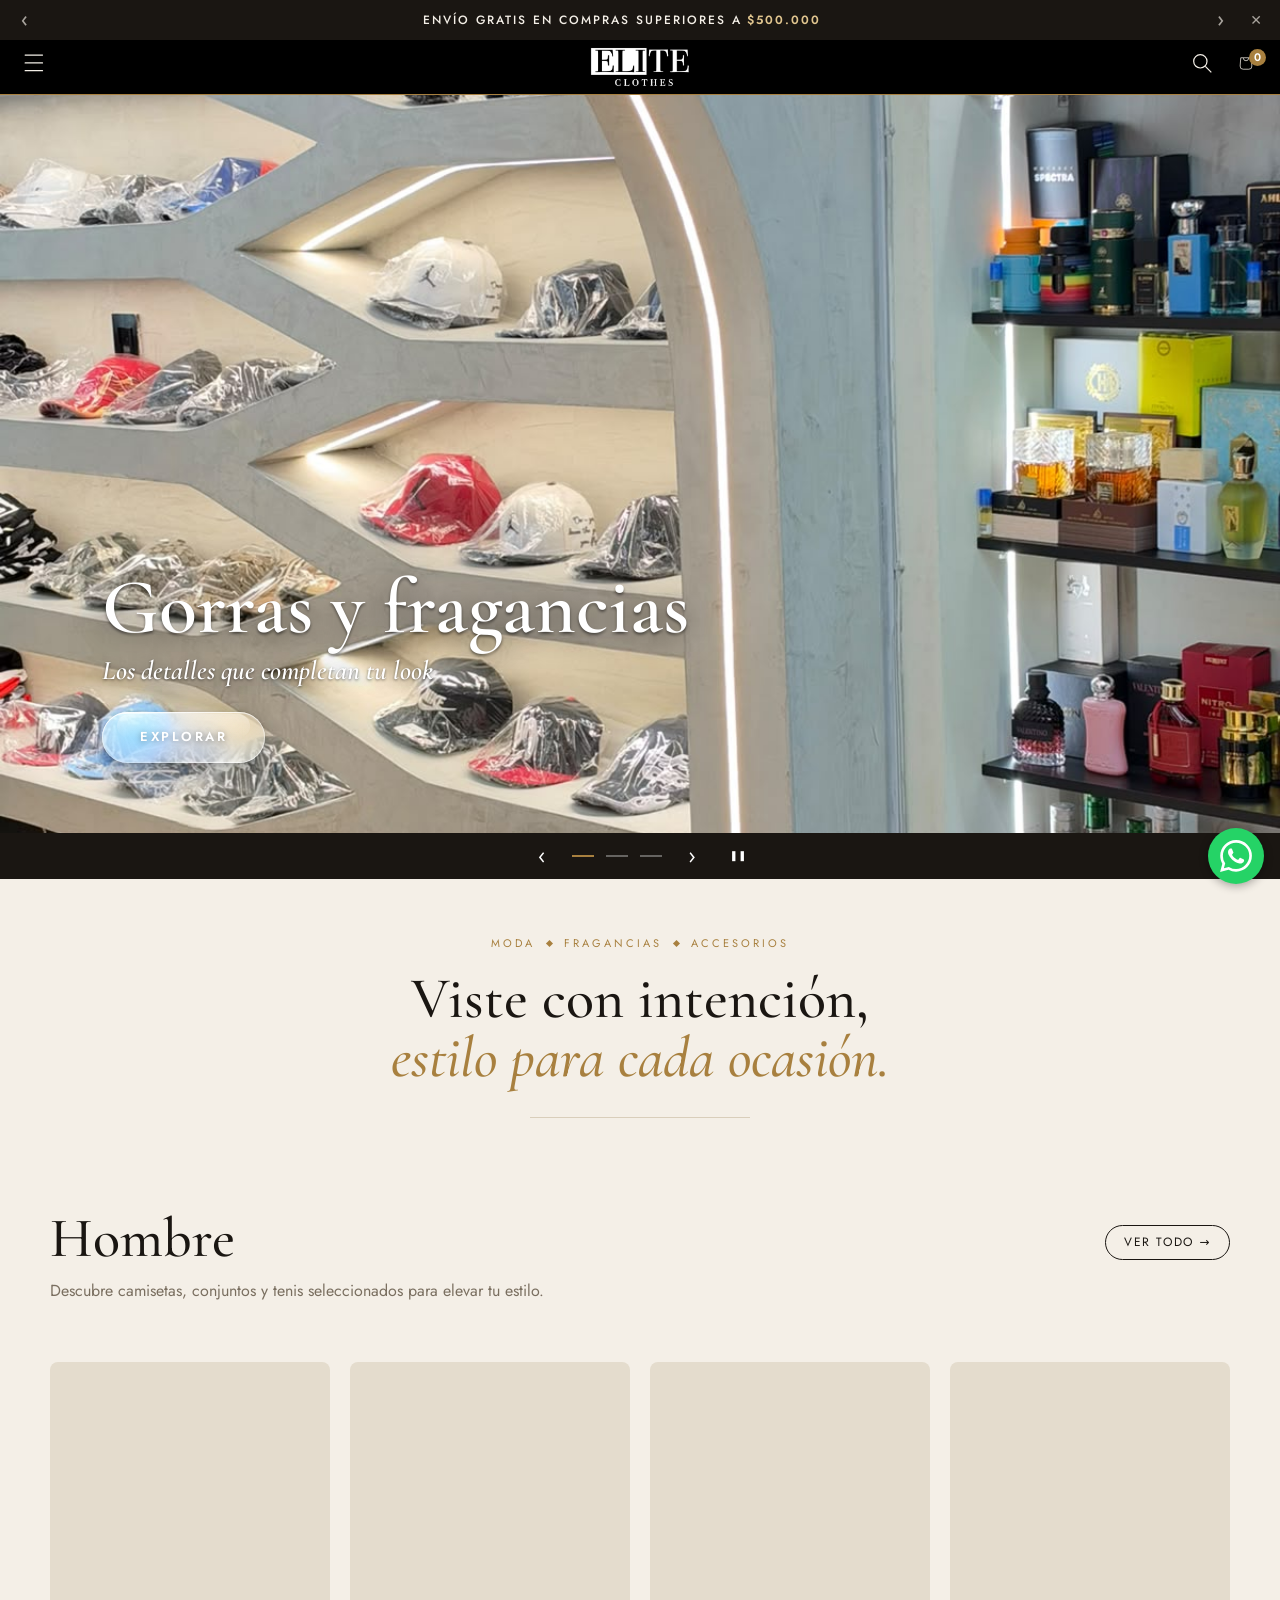
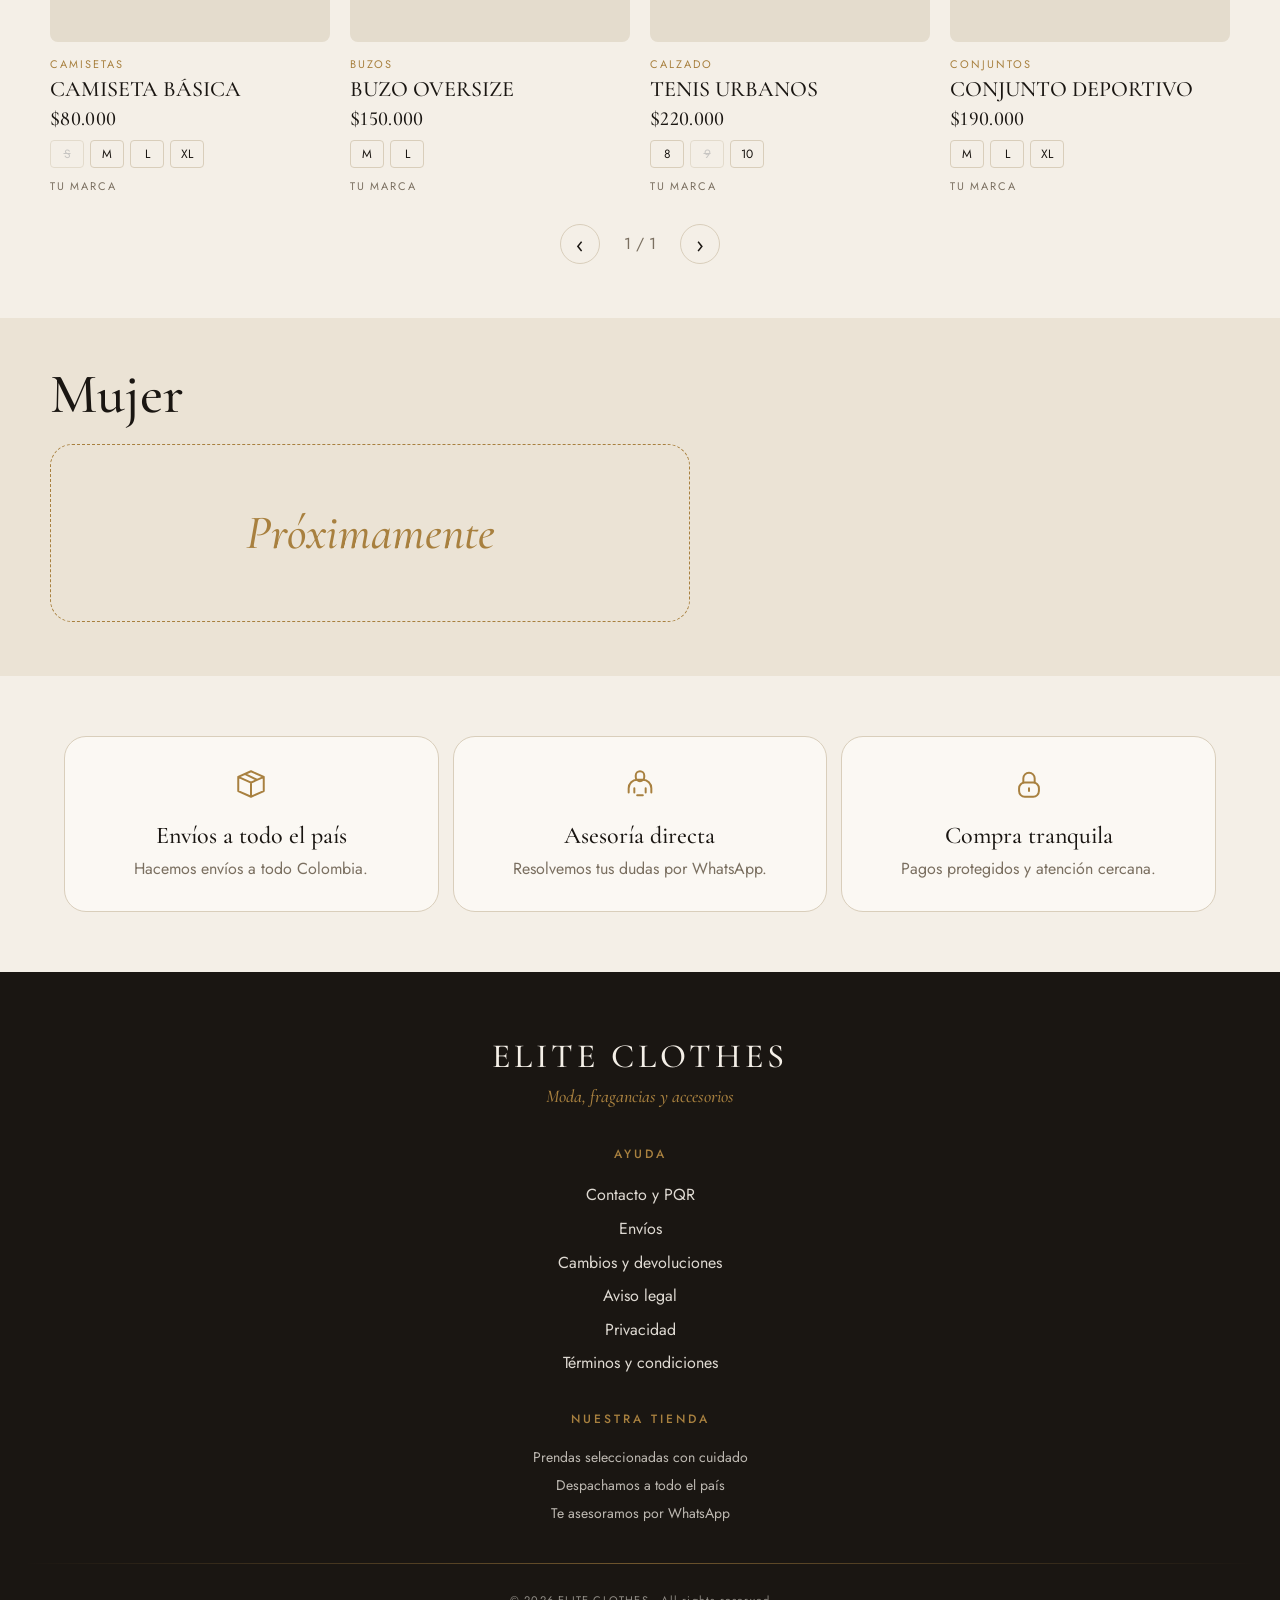
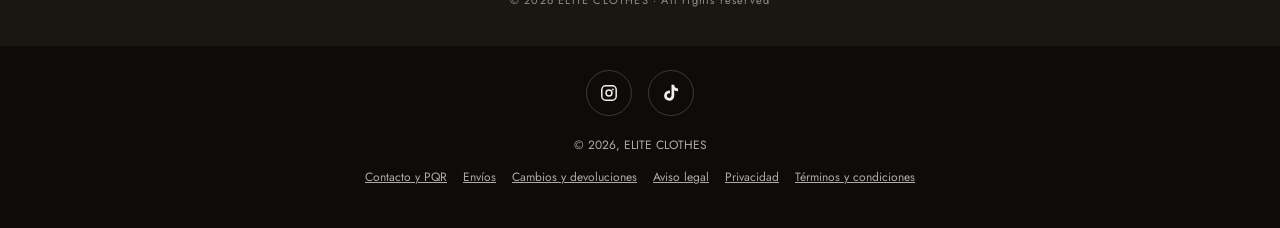
==== index.html @ 8d07233b "Add files via upload" ====
<!doctype html>
<html lang="es">
<head>
<meta charset="utf-8">
<meta name="viewport" content="width=device-width,initial-scale=1">
<title>Elite Clothes</title><link rel="icon" href="img/logo.png"> <!-- EDITA AQUÍ: título de la pestaña -->
<link rel="preconnect" href="https://fonts.googleapis.com">
<link href="https://fonts.googleapis.com/css2?family=Cormorant+Garamond:ital,wght@0,500;0,600;1,500&family=Jost:wght@400;500;600&display=swap" rel="stylesheet">
<link rel="stylesheet" href="css/base.css">
<link rel="stylesheet" href="css/header.css">
<link rel="stylesheet" href="css/inicio.css">
<link rel="stylesheet" href="css/catalogo.css">
<link rel="stylesheet" href="css/producto.css">
<link rel="stylesheet" href="css/pie.css">
<link rel="stylesheet" href="css/carrito.css">
<link rel="stylesheet" href="css/legal.css">
<link rel="stylesheet" href="css/extras.css">
<link rel="stylesheet" href="css/checkout.css">
<link rel="stylesheet" href="css/responsive.css">
</head>
<body>
<div id="anuncios" class="anuncios" role="region" aria-label="Anuncios de la tienda"></div>
<header class="top" id="top">
  <button id="btnMenu" class="ic" aria-label="Menú"><svg viewBox="0 0 18 16" width="20"><path fill="currentColor" d="M1 .5a.5.5 0 1 0 0 1h15.7a.5.5 0 0 0 0-1zM.5 8a.5.5 0 0 1 .5-.5h15.7a.5.5 0 0 1 0 1H1A.5.5 0 0 1 .5 8m0 7a.5.5 0 0 1 .5-.5h15.7a.5.5 0 0 1 0 1H1a.5.5 0 0 1-.5-.5"/></svg></button>
  <a href="#inicio" class="logo" id="logo"></a>
  <div class="der-ic">
    <button id="btnBuscar" class="ic" aria-label="Buscar"><svg viewBox="0 0 18 19" width="20" fill="none" stroke="currentColor" stroke-width="1.1"><circle cx="7.5" cy="7.5" r="6"/><path d="m12 12 5.4 5.4"/></svg></button>
    <button id="btnCarrito" class="ic" aria-label="Carrito"><svg viewBox="0 0 40 40" width="30" fill="none" stroke="currentColor"><path d="M13 13h14l.8 11a4 4 0 0 1-4 4.3h-7.6a4 4 0 0 1-4-4.3zM16.5 13.5a3.5 3.5 0 0 0 7 0"/></svg><span id="cuenta">0</span></button>
  </div>
</header>
<form id="busca" class="busca" hidden><input id="q" type="search" placeholder="Buscar productos" aria-label="Buscar"></form>

<aside id="drawer" class="drawer" aria-hidden="true"></aside>
<div id="velo" class="velo"></div>

<main>
  <div id="home">
  <section id="inicio">
    <div class="slides" id="slides"></div>
    <div class="sctl"><button id="bPrev" aria-label="Anterior">‹</button><div id="dots" class="dots"></div><button id="bNext" aria-label="Siguiente">›</button><button id="bPausa" aria-label="Pausar">❚❚</button></div>
  </section>
  <section class="edit">
    <div class="eyebrow"><span>Moda</span><i></i><span>Fragancias</span><i></i><span>Accesorios</span></div>
    <h2 id="titulo"></h2>
    <div class="prog"><span></span></div>
  </section>
  <div id="secciones"></div>
  <section class="benef" id="benef"></section>
  </div>
  <section id="producto" hidden></section>
  <section id="catalogo" hidden></section>
  <section id="legal" hidden></section>
</main>

<footer>
  <div class="negro" id="negro"></div>
  <div class="oscuro" id="oscuro"></div>
</footer>

<a id="wa" class="wa" target="_blank" rel="noopener" aria-label="Escríbenos por WhatsApp"><svg viewBox="0 0 24 24" width="32" height="32" fill="#fff" aria-hidden="true"><path d="M17.472 14.382c-.297-.149-1.758-.867-2.03-.967-.273-.099-.471-.148-.67.15-.197.297-.767.966-.94 1.164-.173.199-.347.223-.644.075-.297-.15-1.255-.463-2.39-1.475-.883-.788-1.48-1.761-1.653-2.059-.173-.297-.018-.458.13-.606.134-.133.298-.347.446-.52.149-.174.198-.298.298-.497.099-.198.05-.371-.025-.52-.075-.149-.669-1.612-.916-2.207-.242-.579-.487-.5-.669-.51-.173-.008-.371-.01-.57-.01-.198 0-.52.074-.792.372-.272.297-1.04 1.016-1.04 2.479 0 1.462 1.065 2.875 1.213 3.074.149.198 2.096 3.2 5.077 4.487.709.306 1.262.489 1.694.625.712.227 1.36.195 1.871.118.571-.085 1.758-.719 2.006-1.413.248-.694.248-1.289.173-1.413-.074-.124-.272-.198-.57-.347m-5.421 7.403h-.004a9.87 9.87 0 0 1-5.031-1.378l-.361-.214-3.741.982.998-3.648-.235-.374a9.86 9.86 0 0 1-1.51-5.26c.001-5.45 4.436-9.884 9.888-9.884 2.64 0 5.122 1.03 6.988 2.898a9.825 9.825 0 0 1 2.893 6.994c-.003 5.45-4.437 9.884-9.885 9.884m8.413-18.297A11.815 11.815 0 0 0 12.05 0C5.495 0 .16 5.335.157 11.892c0 2.096.547 4.142 1.588 5.945L.057 24l6.305-1.654a11.882 11.882 0 0 0 5.683 1.448h.005c6.554 0 11.89-5.335 11.893-11.893a11.821 11.821 0 0 0-3.48-8.413Z"/></svg></a>
<div id="co" class="co" hidden></div>
<aside id="carrito" class="drawer der" aria-hidden="true">
  <h2>Tu carrito</h2><div id="items"></div>
  <div class="tot"><span>Total</span><b id="total">$0</b></div>
  <div class="pgs mini" id="pagosCarrito"></div>
  <p id="envnota" class="envnota"></p>
  <button id="pedir" class="bt n" type="button">Finalizar compra</button>
  <p class="ley">Al pagar aceptas los <a href="#/l/terminos">Términos</a> y la <a href="#/l/privacidad">Política de privacidad</a>.</p>
</aside>
<script src="js/datos/config.js"></script>
<script src="js/datos/tienda.js"></script>
<script src="js/datos/banners.js"></script>
<script src="js/datos/menu.js"></script>
<script src="js/datos/productos-base.js"></script>
<script src="js/datos/hombre.js"></script>
<script src="js/datos/mujer.js"></script>
<script src="js/datos/kids.js"></script>
<script src="js/datos/resenas.js"></script>
<script src="js/datos/pagos.js"></script>
<script src="js/datos/legal.js"></script>
<script src="js/datos/anuncios.js"></script>
<script src="js/cargar.js"></script>
</body>
</html>
---- css/base.css ----
/* VARIABLES DE COLOR Y FUENTES (aquí cambias el estilo de toda la página) y estilos generales */
/* Para cambiar colores y fuentes edita SOLO el bloque :root */
:root{
  --fondo:#1a1612;      /* EDITA AQUÍ: color oscuro principal (pie, botones, detalles) */
  --encabezado:#000000; /* EDITA AQUÍ: barra superior (debe combinar con el fondo negro de tu logo) */
  --encabezado-texto:#f4efe7;
  --claro:#f4efe7;      /* fondo general (crema) */
  --arena:#ebe3d5;      /* fondo de secciones alternas */
  --linea:#d9cebb;      /* líneas y bordes suaves */
  --tinta:#1a1612;      /* texto principal */
  --suave:#7a6f60;      /* texto secundario */
  --acento:#a8803f;     /* EDITA AQUÍ: dorado de detalles (precios, enlaces, líneas) */
  --titulos:"Cormorant Garamond",Georgia,serif;  /* EDITA AQUÍ: fuente de títulos */
  --cuerpo:Jost,system-ui,sans-serif;            /* EDITA AQUÍ: fuente de textos */
}
*{box-sizing:border-box}
html{scroll-behavior:smooth;scroll-padding-top:70px}
body{margin:0;font:400 15px/1.6 var(--cuerpo);background:var(--claro);color:var(--tinta)}
button{font:inherit;cursor:pointer;color:inherit}
a{color:inherit}
:focus-visible{outline:2px solid var(--acento);outline-offset:2px}
---- css/header.css ----
/* CABECERA y menú lateral */
.top{position:sticky;top:0;z-index:20;display:grid;grid-template-columns:1fr auto 1fr;align-items:center;padding:0 12px;background:var(--encabezado);color:var(--encabezado-texto);border-bottom:1px solid var(--acento)}
.ic{background:none;border:0;min-width:44px;min-height:44px;position:relative}
.top > .ic{justify-self:start}
.der-ic{display:flex;justify-content:flex-end}
.logo{justify-self:center;text-decoration:none;font:600 28px var(--titulos);letter-spacing:3px;padding:4px 0;transition:transform .3s}
.logo img{height:46px;width:auto;display:block}
.top.min .logo{transform:scale(.8)}
#cuenta{position:absolute;top:4px;right:2px;min-width:17px;height:17px;border-radius:99px;background:var(--acento);color:#fff;font:600 11px/17px var(--cuerpo);text-align:center}
.busca{padding:10px 16px;background:var(--arena);border-bottom:1px solid var(--linea);position:sticky;top:56px;z-index:19}
.busca input{width:100%;padding:12px 18px;border:1px solid var(--linea);background:#fff;font:inherit;border-radius:99px}
.drawer{position:fixed;inset:0 auto 0 0;width:min(400px,90vw);z-index:40;background:var(--claro);padding:28px 26px;transform:translateX(-105%);transition:transform .35s;overflow:auto}
.drawer.der{inset:0 0 0 auto;transform:translateX(105%);display:flex;flex-direction:column}
.drawer.open{transform:none}
.drawer h2{margin:0 0 14px;font:500 34px var(--titulos)}
.velo{position:fixed;inset:0;z-index:30;background:#0008;opacity:0;pointer-events:none;transition:.3s}
.velo.on{opacity:1;pointer-events:auto}

/* Menú lateral: títulos grandes en serif, línea fina, sin cajas */
#drawer{padding-top:64px}
#drawer::before{content:"Menú";position:absolute;top:22px;left:26px;font:italic 500 18px var(--titulos);color:var(--acento);letter-spacing:1px}
.mg{border-bottom:1px solid var(--linea);opacity:0;transform:translateY(10px);transition:opacity .4s,transform .4s;transition-delay:calc(var(--i)*70ms)}
.drawer.open .mg{opacity:1;transform:none}
.mh{display:flex;align-items:center;width:100%;padding:18px 0;border:0;background:none;font:500 32px/1 var(--titulos);text-align:left;transition:color .25s,padding .25s}
.mh:hover{color:var(--acento);padding-left:6px}
.mh i{margin-left:auto;font:300 26px var(--cuerpo);font-style:normal;color:var(--acento);transition:transform .3s}
.mg.abierto .mh i{transform:rotate(90deg)}
.ms{display:grid;grid-template-rows:0fr;transition:grid-template-rows .35s ease}.mg.abierto .ms{grid-template-rows:1fr}.ms>div{overflow:hidden}
.drawer .ms .lk{display:flex;justify-content:space-between;align-items:center;padding:9px 0 9px 4px;font-size:14px;letter-spacing:.5px;text-decoration:none;opacity:0;transform:translateX(-10px);transition:opacity .3s,transform .3s,padding .25s,color .25s}
.ms>div{padding-bottom:0}.mg.abierto .ms>div{padding-bottom:16px}
.mg.abierto .lk{opacity:1;transform:none}
.mg.abierto .lk:nth-child(2){transition-delay:.05s}.mg.abierto .lk:nth-child(3){transition-delay:.1s}.mg.abierto .lk:nth-child(4){transition-delay:.15s}.mg.abierto .lk:nth-child(5){transition-delay:.2s}
.drawer .ms .lk:hover{padding-left:14px;color:var(--acento)}
.lk em{font-style:normal;font-size:12px;color:var(--suave)}
---- css/inicio.css ----
/* INICIO: banners, carruseles, beneficios */
.slides{display:flex;overflow-x:auto;scroll-snap-type:x mandatory;scrollbar-width:none}
.slides::-webkit-scrollbar{display:none}
.slide{position:relative;overflow:hidden;flex:0 0 100%;scroll-snap-align:start;height:min(120vw,82vh);display:grid;align-content:end;justify-items:start;padding:44px 26px 54px;text-align:left;color:#fff;background:#3a3a3f center/cover}
/* Texto del banner: todo blanco, con sombra suave SOLO en las letras (la foto no se oscurece) */
.cap{position:relative;z-index:1;max-width:640px;color:#fff}
.cap h2{margin:0 0 8px;font:600 clamp(40px,7vw,78px)/1 var(--titulos);color:#fff;text-shadow:0 2px 3px rgba(0,0,0,.5),0 4px 30px rgba(0,0,0,.6)}
.cap p{margin:0 0 24px;font:italic 600 clamp(19px,2.8vw,27px)/1.25 var(--titulos);color:#fff;text-shadow:0 1px 3px rgba(0,0,0,.55),0 3px 20px rgba(0,0,0,.6)}
/* Botón "liquid glass": vidrio translúcido con desenfoque, brillo en el borde y reflejo arriba */
.cap .btn{position:relative;isolation:isolate;display:inline-flex;align-items:center;justify-content:center;padding:15px 38px;border:0;border-radius:999px;color:#fff;font-weight:600;letter-spacing:2.5px;text-shadow:0 1px 6px rgba(0,0,0,.4);
  background:linear-gradient(135deg,rgba(255,255,255,.36) 0%,rgba(255,255,255,.1) 50%,rgba(255,255,255,.24) 100%);
  -webkit-backdrop-filter:blur(14px) saturate(190%) brightness(1.1);backdrop-filter:blur(14px) saturate(190%) brightness(1.1);
  box-shadow:inset 0 1px 1px rgba(255,255,255,.8),inset 0 -1px 2px rgba(255,255,255,.3),inset 0 0 22px rgba(255,255,255,.14),0 12px 32px rgba(0,0,0,.3),0 2px 6px rgba(0,0,0,.2);
  transition:transform .45s cubic-bezier(.2,.9,.3,1.35),box-shadow .35s,background .35s}
.cap .btn::before{content:"";position:absolute;inset:0;z-index:-1;border-radius:inherit;padding:1.3px;background:linear-gradient(160deg,rgba(255,255,255,.95),rgba(255,255,255,.12) 38%,rgba(255,255,255,.12) 62%,rgba(255,255,255,.75));-webkit-mask:linear-gradient(#000 0 0) content-box,linear-gradient(#000 0 0);-webkit-mask-composite:xor;mask-composite:exclude}
.cap .btn::after{content:"";position:absolute;z-index:-1;top:2px;left:9%;width:82%;height:46%;border-radius:999px;background:linear-gradient(rgba(255,255,255,.6),rgba(255,255,255,0));opacity:.6;pointer-events:none;transition:opacity .35s}
.cap .btn:hover{color:#fff;transform:translateY(-2px) scale(1.06);background:linear-gradient(135deg,rgba(255,255,255,.5) 0%,rgba(255,255,255,.16) 50%,rgba(255,255,255,.34) 100%);box-shadow:inset 0 1px 1px rgba(255,255,255,.95),inset 0 -1px 2px rgba(255,255,255,.4),inset 0 0 26px rgba(255,255,255,.2),0 16px 40px rgba(0,0,0,.34),0 2px 8px rgba(0,0,0,.2)}
.cap .btn:hover::after{opacity:.85}.cap .btn:active{transform:scale(.97)}
@supports not ((backdrop-filter:blur(1px)) or (-webkit-backdrop-filter:blur(1px))){.cap .btn{background:rgba(255,255,255,.28)}}
.btn{display:inline-block;background:transparent;color:#fff;border:1px solid #fff;padding:12px 30px;border-radius:99px;font-weight:500;font-size:13px;letter-spacing:2px;text-transform:uppercase;text-decoration:none;text-align:center;transition:transform .25s,background .25s,color .25s}
.btn:hover{background:#fff;color:var(--tinta);transform:translateY(-2px)}
.sctl{display:flex;justify-content:center;align-items:center;gap:6px;background:var(--fondo);color:#fff;padding:2px}
.sctl button{background:none;border:0;font-size:22px;min-width:40px;min-height:40px}
#bPausa{font-size:10px}
.dots{display:flex;gap:4px}.dots button{width:22px;height:2px;min-width:0;min-height:0;padding:0;margin:20px 4px;border:0;background:#fff5}
.dots .on{background:var(--acento)}
.edit{text-align:center;padding:56px 20px 44px;background:var(--claro)}
.eyebrow{display:flex;justify-content:center;align-items:center;gap:12px;margin-bottom:16px;font-size:11px;letter-spacing:3px;text-transform:uppercase;color:var(--acento)}
.eyebrow i{width:5px;height:5px;transform:rotate(45deg);background:var(--acento)}
.edit h2{max-width:760px;margin:0 auto;font:500 clamp(36px,6vw,58px)/1.02 var(--titulos)}
.edit h2 span{font-style:italic;font-weight:500;color:var(--acento)}
.prog{position:relative;width:min(220px,60vw);height:1px;margin:30px auto 0;background:var(--linea);overflow:hidden}
.prog span{position:absolute;top:0;left:-70px;width:70px;height:1px;background:var(--acento);animation:corre 4s ease-in-out infinite}
@keyframes corre{0%{left:-70px}55%,100%{left:100%}}

/* Secciones de productos: encabezado a dos columnas y fondos alternos */
.sec{padding:48px 16px 54px;background:var(--claro)}
.sec:nth-child(even){background:var(--arena)}
.sec-in{max-width:1180px;margin:auto;display:grid;grid-template-columns:1fr auto;align-items:end;column-gap:20px}
.sec-in>*{grid-column:1/-1}
.sec h2{grid-column:1;margin:0;font:500 clamp(38px,6vw,56px)/1 var(--titulos)}
.vt{grid-column:2;margin:0 0 6px;padding:7px 18px;border:1px solid var(--tinta);border-radius:99px;font-size:12px;letter-spacing:1.6px;text-transform:uppercase;text-decoration:none;transition:background .25s,color .25s}
.vt:hover{background:var(--tinta);color:var(--claro)}
.sec>.sec-in>p{max-width:640px;margin:12px 0 28px;color:var(--suave)}
.filtro{min-height:20px;font-size:14px;margin-bottom:10px}
.filtro button{border:0;background:none;text-decoration:underline}
.track{display:flex;gap:20px;overflow-x:hidden;scroll-snap-type:x mandatory;scroll-behavior:smooth;touch-action:pan-y}
.card{flex:0 0 calc(25% - 15px);scroll-snap-align:start;text-decoration:none;min-width:0}
.im{aspect-ratio:1/1;width:100%;background-color:#e4dccd;background-size:cover;background-position:center;background-repeat:no-repeat;margin-bottom:14px;border-radius:8px;transition:transform .4s}
.card:hover .im{transform:translateY(-4px)}
.cat{font-size:11px;letter-spacing:2px;color:var(--acento);text-transform:uppercase;margin-bottom:4px}
.nm{font:500 22px/1.15 var(--titulos);margin-bottom:6px}
.sz{display:flex;flex-wrap:wrap;gap:6px}
.sz span,.sz button{display:inline-flex;align-items:center;justify-content:center;min-width:34px;height:28px;padding:0 9px;background:transparent;border:1px solid var(--linea);border-radius:4px;font-size:12px}
.sz .ago{color:#aaa;text-decoration:line-through;opacity:.6}
.sz button.sel{background:var(--fondo);border-color:var(--fondo);color:#fff}
.mk{margin-top:10px;font-size:11px;letter-spacing:1.8px;color:var(--suave);text-transform:uppercase}
.ctl{display:flex;justify-content:center;align-items:center;gap:24px;margin-top:28px;color:var(--suave)}
.ctl button{background:none;border:1px solid var(--linea);border-radius:50%;width:40px;height:40px;font-size:22px;line-height:1;color:var(--tinta);padding:0}
.ctl button:hover{background:var(--tinta);color:var(--claro)}

/* Beneficios: tres tarjetas redondeadas */
.benef{display:grid;gap:14px;padding:46px 16px;background:var(--claro);text-align:center}
.benef .g{display:contents}
.benef .it{padding:30px 22px;border:1px solid var(--linea);border-radius:22px;background:#fbf8f3}
.benef .it svg{width:34px;height:34px;margin-bottom:12px;fill:none;stroke:var(--acento);stroke-width:1.4;stroke-linecap:round;stroke-linejoin:round}
.benef b{display:block;font:500 24px var(--titulos);margin-bottom:6px}
.benef p{margin:0 auto;max-width:260px;color:var(--suave)}
.btn{transition:transform .25s,background .25s,color .25s}

/* Sección "Próximamente" */
.sec>.sec-in>p.prox,.cp>p.prox{margin:22px 0 0;padding:64px 20px;border:1px dashed var(--acento);border-radius:22px;text-align:center;font:italic 500 clamp(30px,5vw,48px)/1 var(--titulos);color:var(--acento)}

/* Movimiento lento de la foto del banner (zoom suave que va y viene). Para cambiar la velocidad, edita los 14s */
.fondo{position:absolute;inset:0;background:center/cover;animation:ambiente 14s ease-in-out infinite alternate;will-change:transform}
@keyframes ambiente{from{transform:scale(1.18) translate3d(-1.5%,0,0)}to{transform:scale(1) translate3d(0,0,0)}}
@media(prefers-reduced-motion:reduce){.fondo{animation:none}}
---- css/catalogo.css ----
/* PÁGINA DE CATEGORÍA: filtros, chips y cuadrícula de productos */
#catalogo{max-width:1180px;margin:auto;padding:0 16px 56px}
.cp .mig{margin:24px 0 12px}
.ct{margin:0;font:500 clamp(46px,8vw,76px)/1 var(--titulos)}
.ct::after{content:"";display:block;width:56px;height:2px;margin-top:12px;background:var(--acento)}
.cd{margin:14px 0 22px;color:var(--suave)}
.chips{display:flex;gap:8px;overflow-x:auto;padding-bottom:6px;scrollbar-width:none}
.chip{white-space:nowrap;padding:8px 18px;border:1px solid var(--linea);border-radius:99px;font-size:13px;text-decoration:none;background:#fbf8f3;transition:.25s}
.chip:hover{border-color:var(--acento);color:var(--acento);transform:translateY(-2px)}
.chip.on{background:var(--tinta);border-color:var(--tinta);color:var(--claro)}
.barra{display:flex;flex-wrap:wrap;align-items:center;gap:14px;margin:20px 0 0;padding:12px 0;border-top:1px solid var(--linea);border-bottom:1px solid var(--linea)}
.ftog{padding:9px 20px;border:1px solid var(--tinta);border-radius:99px;background:transparent;transition:.25s}.ftog:hover{background:var(--tinta);color:var(--claro)}
.ord{font-size:14px}.ord select{padding:8px 12px;border:1px solid var(--linea);border-radius:99px;font:inherit;background:#fbf8f3}
#ccount{margin-left:auto;font-size:13px;color:var(--suave)}
.flc{display:grid;grid-template-columns:repeat(auto-fit,minmax(200px,1fr));gap:20px;margin-top:14px;padding:20px;background:var(--arena);border-radius:20px;animation:baja .3s}
@keyframes baja{from{opacity:0;transform:translateY(-8px)}}
.flc b{display:block;margin-bottom:8px;font:600 22px var(--titulos)}
.ck{display:flex;align-items:center;gap:8px;margin:6px 0;font-size:14px}
.pr2{display:flex;gap:8px}.pr2 input{width:100%;padding:9px 14px;border:1px solid var(--linea);border-radius:99px;font:inherit;background:#fbf8f3}
.lim{align-self:end;padding:10px;border:0;background:none;text-decoration:underline}
.cgrid{display:grid;grid-template-columns:repeat(2,1fr);gap:30px 14px;margin-top:28px}
.cgrid .card{flex:none;transition:transform .3s}
.vacio{grid-column:1/-1;text-align:center;padding:50px 0;font:italic 500 28px var(--titulos);color:var(--acento)}
@media(min-width:990px){.cgrid{grid-template-columns:repeat(4,1fr)}}
---- css/producto.css ----
/* PÁGINA DE PRODUCTO */
[hidden]{display:none!important}
#producto{max-width:1180px;margin:auto;padding:clamp(28px,5vw,64px) 18px 64px}
.gal{display:grid;grid-template-columns:1fr 1fr;gap:10px;margin:0}
.gal img{width:100%;aspect-ratio:1/1;object-fit:cover;object-position:center;background:#e4dccd;border-radius:8px}
.mig{margin:16px 0 14px;font-size:11px;letter-spacing:1.5px;text-transform:uppercase;color:var(--suave)}.mig a{text-decoration:none}.mig a:hover{color:var(--acento)}
.pm{font-size:11px;letter-spacing:2px;text-transform:uppercase;color:var(--acento)}
.pt{margin:4px 0 10px;font:500 clamp(38px,6vw,56px)/1 var(--titulos)}
.pp{font:500 24px/1.1 var(--titulos);font-variant-numeric:lining-nums;letter-spacing:.3px;color:var(--tinta);margin-bottom:20px}
.lb{font-size:13px;letter-spacing:1.5px;text-transform:uppercase;color:var(--suave)}
.tl{display:flex;flex-wrap:wrap;gap:10px;margin:8px 0 20px}
.tl button{min-width:52px;height:40px;padding:0 14px;border:1px solid var(--linea);border-radius:99px;background:#fbf8f3}
.tl .sel{background:var(--fondo);color:#fff;border-color:var(--fondo)}.tl .ago{opacity:.4;text-decoration:line-through}
.caja{border:1px solid var(--linea);border-radius:16px;padding:12px 16px;margin-bottom:20px;font-size:12px;font-weight:500;letter-spacing:.8px;background:#fbf8f3}
.caja .env{border-top:1px solid var(--linea);margin-top:8px;padding-top:10px;text-align:center;color:var(--acento)}
.bt{display:block;width:100%;max-width:440px;padding:14px;margin-bottom:10px;border:1px solid var(--fondo);border-radius:99px;background:transparent;letter-spacing:1.5px;text-transform:uppercase;font-size:13px;transition:background .25s,color .25s}
.bt:hover{background:var(--fondo);color:#fff}
.bt.n{background:var(--fondo);color:#fff;font-weight:500}.bt.n:hover{background:var(--acento);border-color:var(--acento)}.bt:disabled{opacity:.5}
.ret{margin:22px 0 14px;font-size:14px}.ret small{display:block;font-size:12px;color:var(--suave);margin:2px 0 8px 18px}.ret a{margin-left:18px;font-size:14px;color:var(--suave)}
.pgs{text-align:center;border-top:1px solid var(--linea);padding:14px 0;font-size:12px;color:var(--suave)}
.pg{display:inline-block;margin:0 3px 6px;padding:4px 8px;border:1px solid var(--linea);border-radius:4px;font:600 11px var(--cuerpo)}
.pgs small,.pgs b{display:block;color:var(--suave)}.pgs b{color:var(--tinta)}
.cal{border:1px solid var(--linea);border-radius:20px;padding:16px;margin:6px 0 18px;font-size:14px;background:#fbf8f3}.cal b{font-size:12px;letter-spacing:1.5px;color:var(--acento)}.cal p{margin:6px 0 0}
#producto details{border-top:1px solid var(--linea)}#producto details:last-of-type{border-bottom:1px solid var(--linea)}
#producto summary{padding:20px 0;font:500 22px var(--titulos);cursor:pointer;list-style:none;display:flex;justify-content:space-between}
#producto summary::after{content:"+";color:var(--acento)}#producto details[open] summary::after{content:"−"}
#producto details p{margin:0 0 18px;font-size:14px;color:var(--suave)}
.rv{text-align:center;margin-top:36px}.rv h3{margin:0 0 10px;font:500 32px var(--titulos)}
.avg{margin-bottom:14px}.avg span,.r span{color:var(--acento);letter-spacing:2px}
.r{text-align:left;border:1px solid var(--linea);border-radius:20px;padding:16px;margin-bottom:10px;background:#fbf8f3}
.r>div{display:flex;justify-content:space-between}.r p{margin:6px 0}.r small{color:var(--suave);font-size:11px}
.ot{margin:44px 0 20px;font:500 clamp(34px,5vw,46px) var(--titulos)}
.otras{display:grid;grid-template-columns:repeat(2,1fr);gap:18px}
.pr{margin:0 0 10px;font:500 20px/1.1 var(--titulos);font-variant-numeric:lining-nums;letter-spacing:.3px;color:var(--tinta)}
.pgi{display:inline-flex;align-items:center;justify-content:center;width:62px;height:40px;margin:0 4px 8px;vertical-align:middle;background:#fff;border:1px solid var(--linea);border-radius:10px;overflow:hidden;transition:transform .2s,border-color .2s}
.pgi:hover{transform:translateY(-2px);border-color:var(--acento)}
.pgi.img{padding:7px 9px}.pgi img{display:block;max-width:100%;max-height:100%;object-fit:contain}.pgi svg{display:block;width:100%;height:100%}
.pgs.mini{margin:14px 0 0;padding:12px 0 0;font-size:11px;letter-spacing:1.5px;text-transform:uppercase}
#producto details a{color:var(--acento)}
/* Logos con fondo propio: llenan toda la ficha */
.pgi[data-k="pse"]{padding:0}.pgi[data-k="pse"] img{width:100%;height:100%;object-fit:cover}
.pgi[data-k="contraentrega"]{width:98px;padding:0;background:#01bafa;border-color:#01bafa}.pgi[data-k="contraentrega"] img{width:100%;height:100%;object-fit:cover}
.pgi[data-k="bancolombia"]{padding:4px}
---- css/pie.css ----
/* PIES DE PÁGINA y botón de WhatsApp */
.negro{background:var(--fondo);color:#f4efe7;padding:64px 24px 34px;text-align:center}
.negro h2{margin:0;font:500 34px var(--titulos);letter-spacing:4px}
.negro .es{font:italic 500 18px var(--titulos);color:var(--acento);margin:8px 0 38px}
.negro h3{font-size:12px;letter-spacing:3px;text-transform:uppercase;color:var(--acento);margin:0 0 14px;font-weight:500}
.negro a{display:block;color:#f4efe7;text-decoration:none;line-height:2.1;opacity:.9}.negro a:hover{color:var(--acento)}
.negro .inf{opacity:.75;font-size:14px;line-height:2;margin-bottom:0}
.negro hr{border:0;height:1px;background:linear-gradient(to right,transparent,var(--acento),transparent);margin:36px 0 22px;opacity:.6}
.negro small{font-size:11px;opacity:.55;letter-spacing:1.2px}
.oscuro{background:#0e0c0a;color:#f4efe7;text-align:center;padding:24px 20px 40px}
.oscuro .rs{display:flex;justify-content:center;gap:8px;margin-bottom:20px}
.oscuro .rs a{padding:12px;border:1px solid #f4efe733;border-radius:50%;margin:0 4px;transition:.25s}.oscuro .rs a:hover{border-color:var(--acento);color:var(--acento)}
.oscuro svg{width:20px;height:20px;fill:currentColor;display:block}
.oscuro small{display:block;font-size:12px;opacity:.7;margin:4px 0}
.oscuro .po{list-style:none;padding:0;margin:8px 0 0;display:flex;flex-wrap:wrap;justify-content:center;gap:4px 16px}
.oscuro .po a{opacity:.7;font-size:12px}
.wa{position:fixed;right:16px;bottom:16px;z-index:25;width:56px;height:56px;border-radius:50%;background:#25d366;display:grid;place-items:center;box-shadow:0 2px 10px #0005}
.wa{transition:transform .25s;animation:pulso 2.4s infinite}.wa:hover{transform:scale(1.12)}
@keyframes pulso{0%{box-shadow:0 0 0 0 #25d36688}70%,100%{box-shadow:0 0 0 16px #25d36600}}
---- css/carrito.css ----
/* CARRITO */
.fila{display:flex;gap:12px;align-items:center;padding:14px 0;border-bottom:1px solid var(--linea)}
.fila img{width:56px;aspect-ratio:4/5;object-fit:cover;border-radius:28px 28px 4px 4px}.fila div{flex:1;font-size:14px}
.tot{display:flex;justify-content:space-between;padding:18px 0;font:500 26px var(--titulos)}#items{flex:1}.envnota{margin:0 0 12px;font-size:14px;text-align:center;color:var(--suave)}.envnota:empty{display:none}.envnota b{color:var(--tinta);font-weight:600}#pedir{max-width:none;margin:0 0 10px}
#pedir{background:var(--fondo);border-color:var(--fondo);color:#fff}#pedir:hover{background:var(--acento);border-color:var(--acento)}
---- css/legal.css ----
/* PÁGINAS LEGALES: minimalista y fresco, con la paleta de la tienda (crema, arena, dorado, tinta) */
#legal{padding:0 20px 84px}
.lg{max-width:780px;margin:0 auto;line-height:1.75}
.lg-hero{padding:28px 0 6px}
.lg .mig{margin:0 0 10px}
.lg h1{margin:0;font:500 clamp(40px,7vw,62px)/1 var(--titulos);letter-spacing:-.5px}
.lg h1::after{content:"";display:block;width:56px;height:3px;margin-top:16px;background:var(--acento);border-radius:2px}
.hl{background:none;padding:0}
.lg .fe{margin:14px 0 0;font-size:12px;letter-spacing:1.5px;text-transform:uppercase;color:var(--suave)}
.corto{margin:26px 0 30px;padding:18px 22px;background:var(--arena);border-radius:14px}
.corto b{font-size:11px;letter-spacing:2px;text-transform:uppercase;color:var(--acento)}
.corto ul{margin:10px 0 0;padding:0;list-style:none}
.corto li{position:relative;margin:7px 0;padding-left:20px}
.corto li::before{content:"";position:absolute;left:0;top:.72em;width:7px;height:7px;border-radius:50%;background:var(--acento)}
.lc{margin:0 0 14px;padding:20px 24px;background:#fbf8f3;border:1px solid var(--linea);border-radius:14px;transition:border-color .25s,transform .25s,box-shadow .25s}
.lc:hover{border-color:var(--acento);transform:translateY(-2px);box-shadow:0 10px 24px -16px rgba(26,22,18,.4)}
.lc h2{display:flex;align-items:baseline;gap:12px;margin:0 0 10px;font:500 25px/1.2 var(--titulos);color:var(--tinta)}
.lc h2 .n{flex:none;font:500 12px var(--cuerpo);letter-spacing:2px;color:var(--acento)}
.lc p{margin:0 0 10px}.lc ul{margin:0 0 10px;padding-left:20px}.lc li{margin-bottom:6px}
.lc a{color:var(--acento);text-underline-offset:3px;transition:color .2s}.lc a:hover{color:var(--tinta)}
.lg mark{background:#f3e3a6;padding:1px 5px;border-radius:4px}
.tip{margin:10px 0 0;padding:11px 16px;font-size:14px;background:var(--arena);border-left:3px solid var(--acento);border-radius:8px}
.otros{display:flex;flex-wrap:wrap;align-items:center;gap:10px;margin-top:36px;font-size:14px}
.otros b{margin-right:4px;font-size:11px;font-weight:500;letter-spacing:2px;text-transform:uppercase;color:var(--suave)}
.otros a{padding:8px 16px;border:1px solid var(--linea);border-radius:99px;text-decoration:none;transition:border-color .2s,color .2s,transform .2s}
.otros a:hover{border-color:var(--acento);color:var(--acento);transform:translateY(-2px)}
.ley{margin:14px 0 0;font-size:12px;color:var(--suave);text-align:center}.ley a{color:var(--acento)}
@media(max-width:600px){.lc{padding:18px}.lc h2{font-size:22px}}
@media(prefers-reduced-motion:reduce){.lc,.otros a{transition:none}}
---- css/extras.css ----
/* EXTRAS: barra de anuncios, y pantalla de carga con logo 3D */

/* ---- Barra de anuncios ---- */
.anuncios{position:relative;display:flex;align-items:center;height:40px;padding:0 6px;background:var(--tinta);color:var(--claro);font:500 12px var(--cuerpo);letter-spacing:2px;text-transform:uppercase}
.an-v{position:relative;flex:1;height:100%;overflow:hidden}
.an{position:absolute;inset:0;display:flex;align-items:center;justify-content:center;gap:.45em;padding:0 8px;text-align:center;white-space:nowrap;color:inherit;text-decoration:none;opacity:0;transform:translateY(10px);transition:opacity .8s ease,transform .8s ease;pointer-events:none}
.an.on{opacity:1;transform:none;pointer-events:auto}
.an b{color:#e0c58f;font-weight:600}
a.an:hover{text-decoration:underline;text-underline-offset:4px}
.an-b,.an-x{flex:none;width:36px;height:36px;background:none;border:0;color:inherit;font-size:20px;line-height:1;opacity:.65;transition:opacity .2s}
.an-b:hover,.an-x:hover{opacity:1}.an-x{font-size:14px}
@media(max-width:600px){.anuncios{font-size:10px;letter-spacing:1px}.an{white-space:normal;line-height:1.25;gap:.3em;flex-wrap:wrap;align-content:center}.an-b{width:26px}}

/* ---- Pantalla de carga: logo girando con grosor 3D ---- */
#cargando{position:fixed;inset:0;z-index:300;display:grid;place-items:center;background:rgba(244,239,231,.94);-webkit-backdrop-filter:blur(5px);backdrop-filter:blur(5px);opacity:0;visibility:hidden;transition:opacity .25s,visibility .25s}
#cargando.on{opacity:1;visibility:visible}
.escena{perspective:900px;text-align:center}
.moneda{position:relative;width:170px;height:74px;margin:0 auto;transform-style:preserve-3d;animation:gira 2.2s linear infinite}
.moneda img{position:absolute;inset:0;width:100%;height:100%;object-fit:contain;transform:translateZ(var(--z));border-radius:3px}
.moneda .atras{transform:translateZ(var(--z)) rotateY(180deg)}
.moneda .canto{filter:brightness(.4)}
.moneda .brillo{position:absolute;inset:0;transform:translateZ(9px);border-radius:3px;background:linear-gradient(105deg,transparent 38%,rgba(255,255,255,.5) 50%,transparent 62%);background-size:260% 100%;animation:brillo 2.2s linear infinite}
.sombra{width:120px;height:14px;margin:34px auto 0;border-radius:50%;background:radial-gradient(rgba(26,22,18,.3),transparent 70%);animation:late 2.2s linear infinite}
#cargando p{margin:14px 0 0;font-size:11px;letter-spacing:3px;text-transform:uppercase;color:var(--suave)}
@keyframes gira{to{transform:rotateY(360deg)}}
@keyframes brillo{from{background-position:130% 0}to{background-position:-130% 0}}
@keyframes late{50%{transform:scaleX(.45);opacity:.6}}

@media(prefers-reduced-motion:reduce){.moneda,.sombra,.brillo{animation:none}.an{transition:none!important}}
---- css/checkout.css ----
/* FINALIZAR COMPRA (ventana emergente) */
.co{position:fixed;inset:0;z-index:9999;background:rgba(0,0,0,.6);display:flex;padding:18px;overflow:auto}
.co[hidden]{display:none}
.co-box{position:relative;width:100%;max-width:640px;margin:auto;background:var(--claro);border-radius:14px;padding:28px 26px 24px;box-shadow:0 20px 60px rgba(0,0,0,.35)}
.co-box h2{margin:0 0 14px;font:500 32px var(--titulos)}
.co-x{position:absolute;top:12px;right:14px;border:0;background:none;font-size:20px;cursor:pointer;color:var(--tinta)}
.co-res{margin:0 0 18px;border-top:1px solid #0002}
.co-res div{display:flex;justify-content:space-between;gap:14px;padding:9px 0;border-bottom:1px solid #0001;font-size:14px}
.co-res small{color:var(--suave)}
.co-form{display:grid;grid-template-columns:1fr 1fr;gap:12px 14px}
.co-form .ancho{grid-column:1/-1}
.co-form label{display:flex;flex-direction:column;gap:5px;font-size:13px;color:var(--suave)}
.co-form input:not([type=checkbox]),.co-form select{padding:12px 13px;border:1px solid #0003;border-radius:8px;background:#fff;font:inherit;font-size:15px;color:var(--tinta)}
.co-form input:focus,.co-form select:focus{outline:2px solid var(--acento);outline-offset:0}
.co-tot{border-top:1px solid #0002;padding-top:10px}
.co-tot div{display:flex;justify-content:space-between;padding:4px 0;font-size:15px}
.co-tot .gr{font:500 24px var(--titulos);padding-top:8px}
.co-form .co-chk{flex-direction:row;align-items:flex-start;gap:9px;font-size:13px;line-height:1.4;cursor:pointer}
.co-chk input{margin-top:3px}
.co-chk a{color:var(--tinta);text-decoration:underline}
.co-err{margin:0;min-height:18px;color:#b3261e;font-size:14px}
.co-err:empty{display:none}
.co-ok{margin:0 0 10px;color:var(--suave)}
.co-bold{display:flex;justify-content:center;margin:16px 0 8px;min-height:60px}
.co-peq{font-size:12px;color:var(--suave);text-align:center;margin:8px 0 0}
#coIr{max-width:none;margin:4px 0 0}#coIr:disabled{opacity:.6;cursor:wait}
@media(max-width:560px){.co{padding:10px}.co-box{padding:24px 18px 20px}.co-box h2{font-size:27px}.co-form{grid-template-columns:1fr}}
---- css/responsive.css ----
/* ADAPTACIÓN A CELULAR Y PANTALLA GRANDE */
@media(min-width:750px){body{font-size:16px}.slide{padding:60px 8vw 70px}.benef{grid-template-columns:repeat(3,1fr);padding:60px 5vw}}
@media(max-width:768px){.card{flex-basis:calc(50% - 6px)}.track{gap:12px}.card .nm{font-size:18px}.card .pr{font-size:18px}.sz span{min-width:28px;height:24px;font-size:11px}}
@media(prefers-reduced-motion:reduce){*{transition:none!important;animation:none!important;scroll-behavior:auto!important}}
@media(min-width:990px){.pd{display:grid;grid-template-columns:1.25fr 1fr;gap:48px}.gal{margin:0}.otras{grid-template-columns:repeat(4,1fr)}}
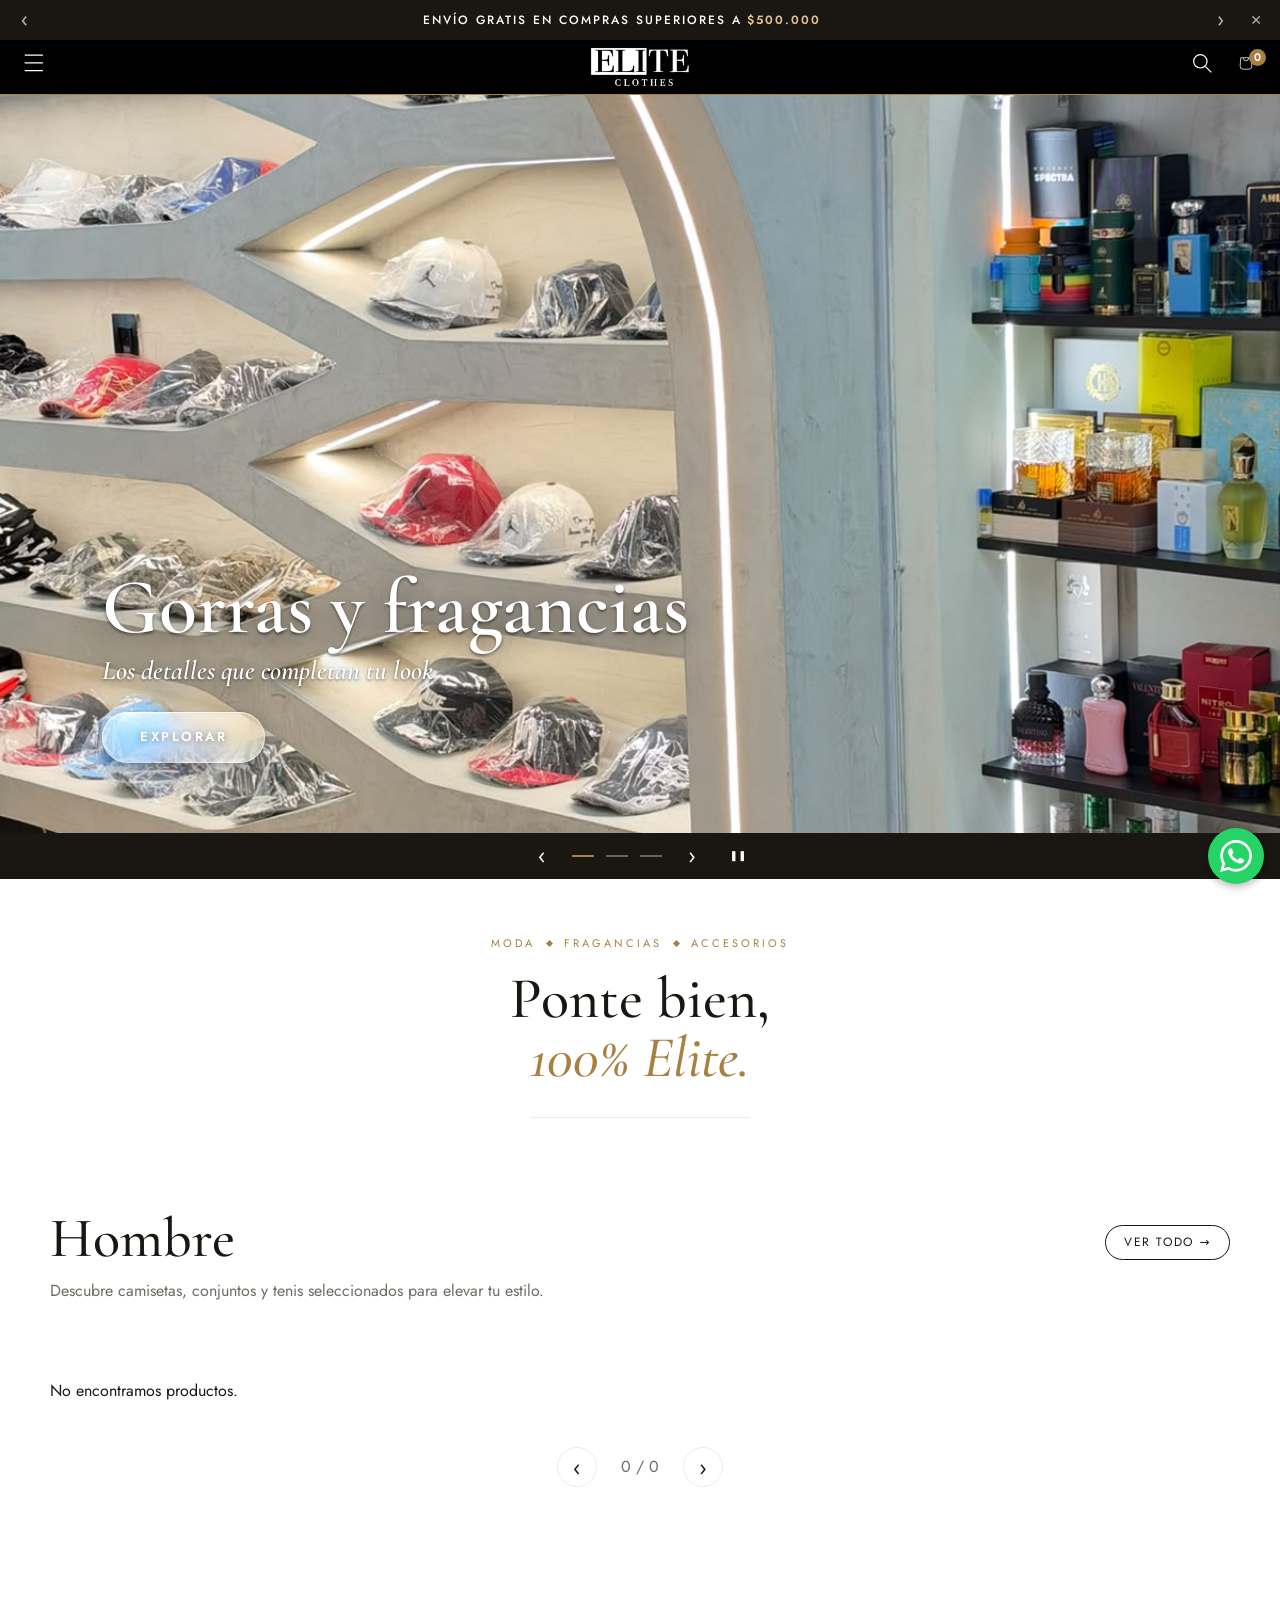
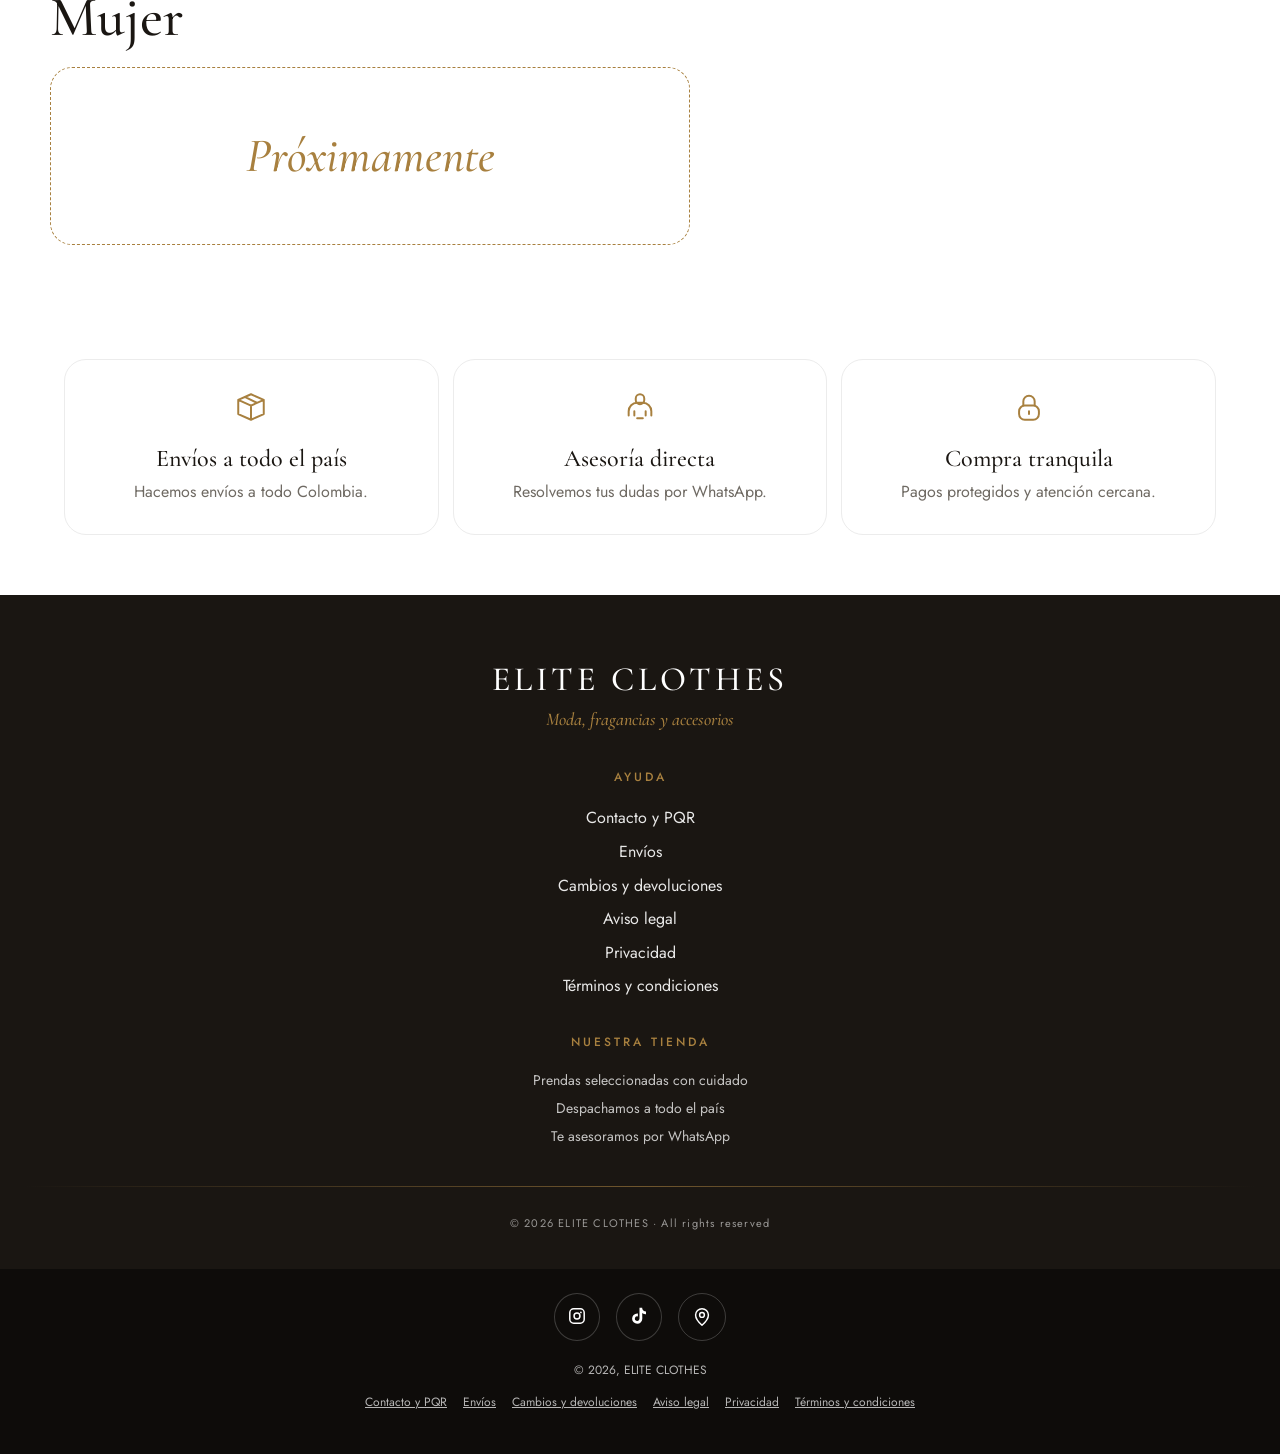
==== commit 44b91439: "Add files via upload" ====
--- a/index.html
+++ b/index.html
@@ -15,6 +15,7 @@
 <link rel="stylesheet" href="css/carrito.css">
 <link rel="stylesheet" href="css/legal.css">
 <link rel="stylesheet" href="css/extras.css">
+<link rel="stylesheet" href="css/sedes.css">
 <link rel="stylesheet" href="css/checkout.css">
 <link rel="stylesheet" href="css/responsive.css">
 </head>
@@ -72,13 +73,11 @@
 <script src="js/datos/banners.js"></script>
 <script src="js/datos/menu.js"></script>
 <script src="js/datos/productos-base.js"></script>
-<script src="js/datos/hombre.js"></script>
-<script src="js/datos/mujer.js"></script>
-<script src="js/datos/kids.js"></script>
 <script src="js/datos/resenas.js"></script>
 <script src="js/datos/pagos.js"></script>
 <script src="js/datos/legal.js"></script>
 <script src="js/datos/anuncios.js"></script>
+<script src="js/datos/sedes.js"></script>
 <script src="js/cargar.js"></script>
 </body>
 </html>
--- a/css/base.css
+++ b/css/base.css
@@ -3,12 +3,13 @@
 :root{
   --fondo:#1a1612;      /* EDITA AQUÍ: color oscuro principal (pie, botones, detalles) */
   --encabezado:#000000; /* EDITA AQUÍ: barra superior (debe combinar con el fondo negro de tu logo) */
-  --encabezado-texto:#f4efe7;
-  --claro:#f4efe7;      /* fondo general (crema) */
-  --arena:#ebe3d5;      /* fondo de secciones alternas */
-  --linea:#d9cebb;      /* líneas y bordes suaves */
+  --encabezado-texto:#ffffff;
+  --claro:#ffffff;      /* fondo general (blanco) */
+  --tarjeta:#ffffff;    /* fondo de tarjetas y casillas sobre el blanco */
+  --arena:#ffffff;      /* fondo de secciones alternas */
+  --linea:#ececec;      /* líneas y bordes suaves */
   --tinta:#1a1612;      /* texto principal */
-  --suave:#7a6f60;      /* texto secundario */
+  --suave:#6f6a63;      /* texto secundario */
   --acento:#a8803f;     /* EDITA AQUÍ: dorado de detalles (precios, enlaces, líneas) */
   --titulos:"Cormorant Garamond",Georgia,serif;  /* EDITA AQUÍ: fuente de títulos */
   --cuerpo:Jost,system-ui,sans-serif;            /* EDITA AQUÍ: fuente de textos */
--- a/css/inicio.css
+++ b/css/inicio.css
@@ -46,7 +46,7 @@
 .filtro button{border:0;background:none;text-decoration:underline}
 .track{display:flex;gap:20px;overflow-x:hidden;scroll-snap-type:x mandatory;scroll-behavior:smooth;touch-action:pan-y}
 .card{flex:0 0 calc(25% - 15px);scroll-snap-align:start;text-decoration:none;min-width:0}
-.im{aspect-ratio:1/1;width:100%;background-color:#e4dccd;background-size:cover;background-position:center;background-repeat:no-repeat;margin-bottom:14px;border-radius:8px;transition:transform .4s}
+.im{aspect-ratio:1/1;width:100%;background-color:#f1f1f1;background-size:cover;background-position:center;background-repeat:no-repeat;margin-bottom:14px;border-radius:8px;transition:transform .4s}
 .card:hover .im{transform:translateY(-4px)}
 .cat{font-size:11px;letter-spacing:2px;color:var(--acento);text-transform:uppercase;margin-bottom:4px}
 .nm{font:500 22px/1.15 var(--titulos);margin-bottom:6px}
@@ -62,7 +62,7 @@
 /* Beneficios: tres tarjetas redondeadas */
 .benef{display:grid;gap:14px;padding:46px 16px;background:var(--claro);text-align:center}
 .benef .g{display:contents}
-.benef .it{padding:30px 22px;border:1px solid var(--linea);border-radius:22px;background:#fbf8f3}
+.benef .it{padding:30px 22px;border:1px solid var(--linea);border-radius:22px;background:var(--tarjeta)}
 .benef .it svg{width:34px;height:34px;margin-bottom:12px;fill:none;stroke:var(--acento);stroke-width:1.4;stroke-linecap:round;stroke-linejoin:round}
 .benef b{display:block;font:500 24px var(--titulos);margin-bottom:6px}
 .benef p{margin:0 auto;max-width:260px;color:var(--suave)}
--- a/css/catalogo.css
+++ b/css/catalogo.css
@@ -5,18 +5,18 @@
 .ct::after{content:"";display:block;width:56px;height:2px;margin-top:12px;background:var(--acento)}
 .cd{margin:14px 0 22px;color:var(--suave)}
 .chips{display:flex;gap:8px;overflow-x:auto;padding-bottom:6px;scrollbar-width:none}
-.chip{white-space:nowrap;padding:8px 18px;border:1px solid var(--linea);border-radius:99px;font-size:13px;text-decoration:none;background:#fbf8f3;transition:.25s}
+.chip{white-space:nowrap;padding:8px 18px;border:1px solid var(--linea);border-radius:99px;font-size:13px;text-decoration:none;background:var(--tarjeta);transition:.25s}
 .chip:hover{border-color:var(--acento);color:var(--acento);transform:translateY(-2px)}
 .chip.on{background:var(--tinta);border-color:var(--tinta);color:var(--claro)}
 .barra{display:flex;flex-wrap:wrap;align-items:center;gap:14px;margin:20px 0 0;padding:12px 0;border-top:1px solid var(--linea);border-bottom:1px solid var(--linea)}
 .ftog{padding:9px 20px;border:1px solid var(--tinta);border-radius:99px;background:transparent;transition:.25s}.ftog:hover{background:var(--tinta);color:var(--claro)}
-.ord{font-size:14px}.ord select{padding:8px 12px;border:1px solid var(--linea);border-radius:99px;font:inherit;background:#fbf8f3}
+.ord{font-size:14px}.ord select{padding:8px 12px;border:1px solid var(--linea);border-radius:99px;font:inherit;background:var(--tarjeta)}
 #ccount{margin-left:auto;font-size:13px;color:var(--suave)}
 .flc{display:grid;grid-template-columns:repeat(auto-fit,minmax(200px,1fr));gap:20px;margin-top:14px;padding:20px;background:var(--arena);border-radius:20px;animation:baja .3s}
 @keyframes baja{from{opacity:0;transform:translateY(-8px)}}
 .flc b{display:block;margin-bottom:8px;font:600 22px var(--titulos)}
 .ck{display:flex;align-items:center;gap:8px;margin:6px 0;font-size:14px}
-.pr2{display:flex;gap:8px}.pr2 input{width:100%;padding:9px 14px;border:1px solid var(--linea);border-radius:99px;font:inherit;background:#fbf8f3}
+.pr2{display:flex;gap:8px}.pr2 input{width:100%;padding:9px 14px;border:1px solid var(--linea);border-radius:99px;font:inherit;background:var(--tarjeta)}
 .lim{align-self:end;padding:10px;border:0;background:none;text-decoration:underline}
 .cgrid{display:grid;grid-template-columns:repeat(2,1fr);gap:30px 14px;margin-top:28px}
 .cgrid .card{flex:none;transition:transform .3s}
--- a/css/producto.css
+++ b/css/producto.css
@@ -2,16 +2,16 @@
 [hidden]{display:none!important}
 #producto{max-width:1180px;margin:auto;padding:clamp(28px,5vw,64px) 18px 64px}
 .gal{display:grid;grid-template-columns:1fr 1fr;gap:10px;margin:0}
-.gal img{width:100%;aspect-ratio:1/1;object-fit:cover;object-position:center;background:#e4dccd;border-radius:8px}
+.gal img{width:100%;aspect-ratio:1/1;object-fit:cover;object-position:center;background:#f1f1f1;border-radius:8px}
 .mig{margin:16px 0 14px;font-size:11px;letter-spacing:1.5px;text-transform:uppercase;color:var(--suave)}.mig a{text-decoration:none}.mig a:hover{color:var(--acento)}
 .pm{font-size:11px;letter-spacing:2px;text-transform:uppercase;color:var(--acento)}
 .pt{margin:4px 0 10px;font:500 clamp(38px,6vw,56px)/1 var(--titulos)}
 .pp{font:500 24px/1.1 var(--titulos);font-variant-numeric:lining-nums;letter-spacing:.3px;color:var(--tinta);margin-bottom:20px}
 .lb{font-size:13px;letter-spacing:1.5px;text-transform:uppercase;color:var(--suave)}
 .tl{display:flex;flex-wrap:wrap;gap:10px;margin:8px 0 20px}
-.tl button{min-width:52px;height:40px;padding:0 14px;border:1px solid var(--linea);border-radius:99px;background:#fbf8f3}
+.tl button{min-width:52px;height:40px;padding:0 14px;border:1px solid var(--linea);border-radius:99px;background:var(--tarjeta)}
 .tl .sel{background:var(--fondo);color:#fff;border-color:var(--fondo)}.tl .ago{opacity:.4;text-decoration:line-through}
-.caja{border:1px solid var(--linea);border-radius:16px;padding:12px 16px;margin-bottom:20px;font-size:12px;font-weight:500;letter-spacing:.8px;background:#fbf8f3}
+.caja{border:1px solid var(--linea);border-radius:16px;padding:12px 16px;margin-bottom:20px;font-size:12px;font-weight:500;letter-spacing:.8px;background:var(--tarjeta)}
 .caja .env{border-top:1px solid var(--linea);margin-top:8px;padding-top:10px;text-align:center;color:var(--acento)}
 .bt{display:block;width:100%;max-width:440px;padding:14px;margin-bottom:10px;border:1px solid var(--fondo);border-radius:99px;background:transparent;letter-spacing:1.5px;text-transform:uppercase;font-size:13px;transition:background .25s,color .25s}
 .bt:hover{background:var(--fondo);color:#fff}
@@ -20,14 +20,14 @@
 .pgs{text-align:center;border-top:1px solid var(--linea);padding:14px 0;font-size:12px;color:var(--suave)}
 .pg{display:inline-block;margin:0 3px 6px;padding:4px 8px;border:1px solid var(--linea);border-radius:4px;font:600 11px var(--cuerpo)}
 .pgs small,.pgs b{display:block;color:var(--suave)}.pgs b{color:var(--tinta)}
-.cal{border:1px solid var(--linea);border-radius:20px;padding:16px;margin:6px 0 18px;font-size:14px;background:#fbf8f3}.cal b{font-size:12px;letter-spacing:1.5px;color:var(--acento)}.cal p{margin:6px 0 0}
+.cal{border:1px solid var(--linea);border-radius:20px;padding:16px;margin:6px 0 18px;font-size:14px;background:var(--tarjeta)}.cal b{font-size:12px;letter-spacing:1.5px;color:var(--acento)}.cal p{margin:6px 0 0}
 #producto details{border-top:1px solid var(--linea)}#producto details:last-of-type{border-bottom:1px solid var(--linea)}
 #producto summary{padding:20px 0;font:500 22px var(--titulos);cursor:pointer;list-style:none;display:flex;justify-content:space-between}
 #producto summary::after{content:"+";color:var(--acento)}#producto details[open] summary::after{content:"−"}
 #producto details p{margin:0 0 18px;font-size:14px;color:var(--suave)}
 .rv{text-align:center;margin-top:36px}.rv h3{margin:0 0 10px;font:500 32px var(--titulos)}
 .avg{margin-bottom:14px}.avg span,.r span{color:var(--acento);letter-spacing:2px}
-.r{text-align:left;border:1px solid var(--linea);border-radius:20px;padding:16px;margin-bottom:10px;background:#fbf8f3}
+.r{text-align:left;border:1px solid var(--linea);border-radius:20px;padding:16px;margin-bottom:10px;background:var(--tarjeta)}
 .r>div{display:flex;justify-content:space-between}.r p{margin:6px 0}.r small{color:var(--suave);font-size:11px}
 .ot{margin:44px 0 20px;font:500 clamp(34px,5vw,46px) var(--titulos)}
 .otras{display:grid;grid-template-columns:repeat(2,1fr);gap:18px}
--- a/css/pie.css
+++ b/css/pie.css
@@ -1,15 +1,15 @@
 /* PIES DE PÁGINA y botón de WhatsApp */
-.negro{background:var(--fondo);color:#f4efe7;padding:64px 24px 34px;text-align:center}
+.negro{background:var(--fondo);color:#ffffff;padding:64px 24px 34px;text-align:center}
 .negro h2{margin:0;font:500 34px var(--titulos);letter-spacing:4px}
 .negro .es{font:italic 500 18px var(--titulos);color:var(--acento);margin:8px 0 38px}
 .negro h3{font-size:12px;letter-spacing:3px;text-transform:uppercase;color:var(--acento);margin:0 0 14px;font-weight:500}
-.negro a{display:block;color:#f4efe7;text-decoration:none;line-height:2.1;opacity:.9}.negro a:hover{color:var(--acento)}
+.negro a{display:block;color:#ffffff;text-decoration:none;line-height:2.1;opacity:.9}.negro a:hover{color:var(--acento)}
 .negro .inf{opacity:.75;font-size:14px;line-height:2;margin-bottom:0}
 .negro hr{border:0;height:1px;background:linear-gradient(to right,transparent,var(--acento),transparent);margin:36px 0 22px;opacity:.6}
 .negro small{font-size:11px;opacity:.55;letter-spacing:1.2px}
-.oscuro{background:#0e0c0a;color:#f4efe7;text-align:center;padding:24px 20px 40px}
+.oscuro{background:#0e0c0a;color:#ffffff;text-align:center;padding:24px 20px 40px}
 .oscuro .rs{display:flex;justify-content:center;gap:8px;margin-bottom:20px}
-.oscuro .rs a{padding:12px;border:1px solid #f4efe733;border-radius:50%;margin:0 4px;transition:.25s}.oscuro .rs a:hover{border-color:var(--acento);color:var(--acento)}
+.oscuro .rs a{padding:12px;border:1px solid #ffffff33;border-radius:50%;margin:0 4px;transition:.25s}.oscuro .rs a:hover{border-color:var(--acento);color:var(--acento)}
 .oscuro svg{width:20px;height:20px;fill:currentColor;display:block}
 .oscuro small{display:block;font-size:12px;opacity:.7;margin:4px 0}
 .oscuro .po{list-style:none;padding:0;margin:8px 0 0;display:flex;flex-wrap:wrap;justify-content:center;gap:4px 16px}
--- a/css/legal.css
+++ b/css/legal.css
@@ -12,7 +12,7 @@
 .corto ul{margin:10px 0 0;padding:0;list-style:none}
 .corto li{position:relative;margin:7px 0;padding-left:20px}
 .corto li::before{content:"";position:absolute;left:0;top:.72em;width:7px;height:7px;border-radius:50%;background:var(--acento)}
-.lc{margin:0 0 14px;padding:20px 24px;background:#fbf8f3;border:1px solid var(--linea);border-radius:14px;transition:border-color .25s,transform .25s,box-shadow .25s}
+.lc{margin:0 0 14px;padding:20px 24px;background:var(--tarjeta);border:1px solid var(--linea);border-radius:14px;transition:border-color .25s,transform .25s,box-shadow .25s}
 .lc:hover{border-color:var(--acento);transform:translateY(-2px);box-shadow:0 10px 24px -16px rgba(26,22,18,.4)}
 .lc h2{display:flex;align-items:baseline;gap:12px;margin:0 0 10px;font:500 25px/1.2 var(--titulos);color:var(--tinta)}
 .lc h2 .n{flex:none;font:500 12px var(--cuerpo);letter-spacing:2px;color:var(--acento)}
--- a/css/extras.css
+++ b/css/extras.css
@@ -12,7 +12,7 @@
 @media(max-width:600px){.anuncios{font-size:10px;letter-spacing:1px}.an{white-space:normal;line-height:1.25;gap:.3em;flex-wrap:wrap;align-content:center}.an-b{width:26px}}
 
 /* ---- Pantalla de carga: logo girando con grosor 3D ---- */
-#cargando{position:fixed;inset:0;z-index:300;display:grid;place-items:center;background:rgba(244,239,231,.94);-webkit-backdrop-filter:blur(5px);backdrop-filter:blur(5px);opacity:0;visibility:hidden;transition:opacity .25s,visibility .25s}
+#cargando{position:fixed;inset:0;z-index:300;display:grid;place-items:center;background:rgba(255,255,255,.94);-webkit-backdrop-filter:blur(5px);backdrop-filter:blur(5px);opacity:0;visibility:hidden;transition:opacity .25s,visibility .25s}
 #cargando.on{opacity:1;visibility:visible}
 .escena{perspective:900px;text-align:center}
 .moneda{position:relative;width:170px;height:74px;margin:0 auto;transform-style:preserve-3d;animation:gira 2.2s linear infinite}
--- a/css/sedes.css
+++ b/css/sedes.css
@@ -0,0 +1,30 @@
+/* MAPA DE SEDES: botón del pie y ventana de selección */
+.oscuro .rs .mapa-btn{display:inline-grid;place-items:center;vertical-align:top;padding:12px;margin:0 4px;background:none;color:inherit;border:1px solid #ffffff33;border-radius:50%;cursor:pointer;transition:.25s}
+.oscuro .rs .mapa-btn:hover{border-color:var(--acento);color:var(--acento);transform:translateY(-2px)}
+.mapa-btn svg,.sd-cerca svg{width:22px;height:22px;fill:none;stroke:currentColor;stroke-width:1.6;stroke-linecap:round;stroke-linejoin:round}
+.sd{padding:0;border:0;border-radius:24px;width:min(480px,92vw);max-height:90vh;background:#fff;color:var(--tinta);box-shadow:0 30px 80px -20px rgba(0,0,0,.5)}
+.sd::backdrop{background:rgba(26,22,18,.55);-webkit-backdrop-filter:blur(3px);backdrop-filter:blur(3px)}
+.sd[open]{animation:sdIn .3s ease}
+@keyframes sdIn{from{opacity:0;transform:translateY(16px) scale(.98)}}
+.sd-in{position:relative;padding:32px 26px 26px}
+.sd-x{position:absolute;top:10px;right:10px;width:40px;height:40px;border:0;background:none;font-size:18px;color:var(--suave)}.sd-x:hover{color:var(--tinta)}
+.sd h2{margin:0;font:500 32px/1.1 var(--titulos)}
+.sd h2::after{content:"";display:block;width:46px;height:2px;margin-top:12px;background:var(--acento)}
+.sd-sub{margin:14px 0 18px;font-size:14px;color:var(--suave)}
+.sd-cerca{display:flex;align-items:center;justify-content:center;gap:10px;width:100%;padding:13px 16px;border:1px solid var(--tinta);border-radius:99px;background:#fff;font-weight:500;letter-spacing:.5px;transition:.25s}
+.sd-cerca svg{width:20px;height:20px}.sd-cerca:hover:not(:disabled){background:var(--tinta);color:#fff}.sd-cerca:disabled{opacity:.55}
+.sd-msg{min-height:20px;margin:12px 2px 10px;font-size:13px;color:var(--suave)}.sd-msg b{color:var(--tinta)}
+.sd-lista{display:grid;gap:12px;margin:0;padding:0;list-style:none}
+.sd-lista li{display:flex;align-items:center;justify-content:space-between;gap:14px;padding:16px 18px;border:1px solid var(--linea);border-radius:18px;background:var(--tarjeta);transition:border-color .25s,box-shadow .25s}
+.sd-lista li:hover{border-color:var(--acento)}
+.sd-lista li.cerca{border-color:var(--acento);box-shadow:inset 3px 0 0 var(--acento)}
+.sd-info{display:grid;gap:2px;min-width:0}.sd-info b{font-size:16px}.sd-info span{font-size:14px;color:var(--suave)}.sd-info small{font-size:12px;color:var(--suave)}
+.sd-d{margin-top:4px;font-style:normal;font-size:11px;letter-spacing:1.5px;text-transform:uppercase;color:var(--acento)}
+.sd-ir{flex:none;padding:10px 18px;border-radius:99px;background:var(--tinta);color:#fff;font-size:13px;letter-spacing:1px;text-decoration:none;transition:.25s}.sd-ir:hover{background:var(--acento)}
+body:has(dialog[open]){overflow:hidden}
+@media(max-width:560px){.sd{margin:auto 0 0;width:100%;max-width:none;border-radius:24px 24px 0 0}.sd[open]{animation:sdUp .35s ease}.sd-lista li{flex-direction:column;align-items:stretch}.sd-ir{text-align:center}}
+@keyframes sdUp{from{transform:translateY(100%)}}
+@media(prefers-reduced-motion:reduce){.sd[open]{animation:none}}
+.sd-acc{display:grid;gap:6px;justify-items:center;flex:none}
+.sd-ver{font-size:12px;letter-spacing:.5px;color:var(--suave);text-decoration:underline;text-underline-offset:3px}.sd-ver:hover{color:var(--acento)}
+@media(max-width:560px){.sd-acc{justify-items:stretch}.sd-ver{text-align:center}}
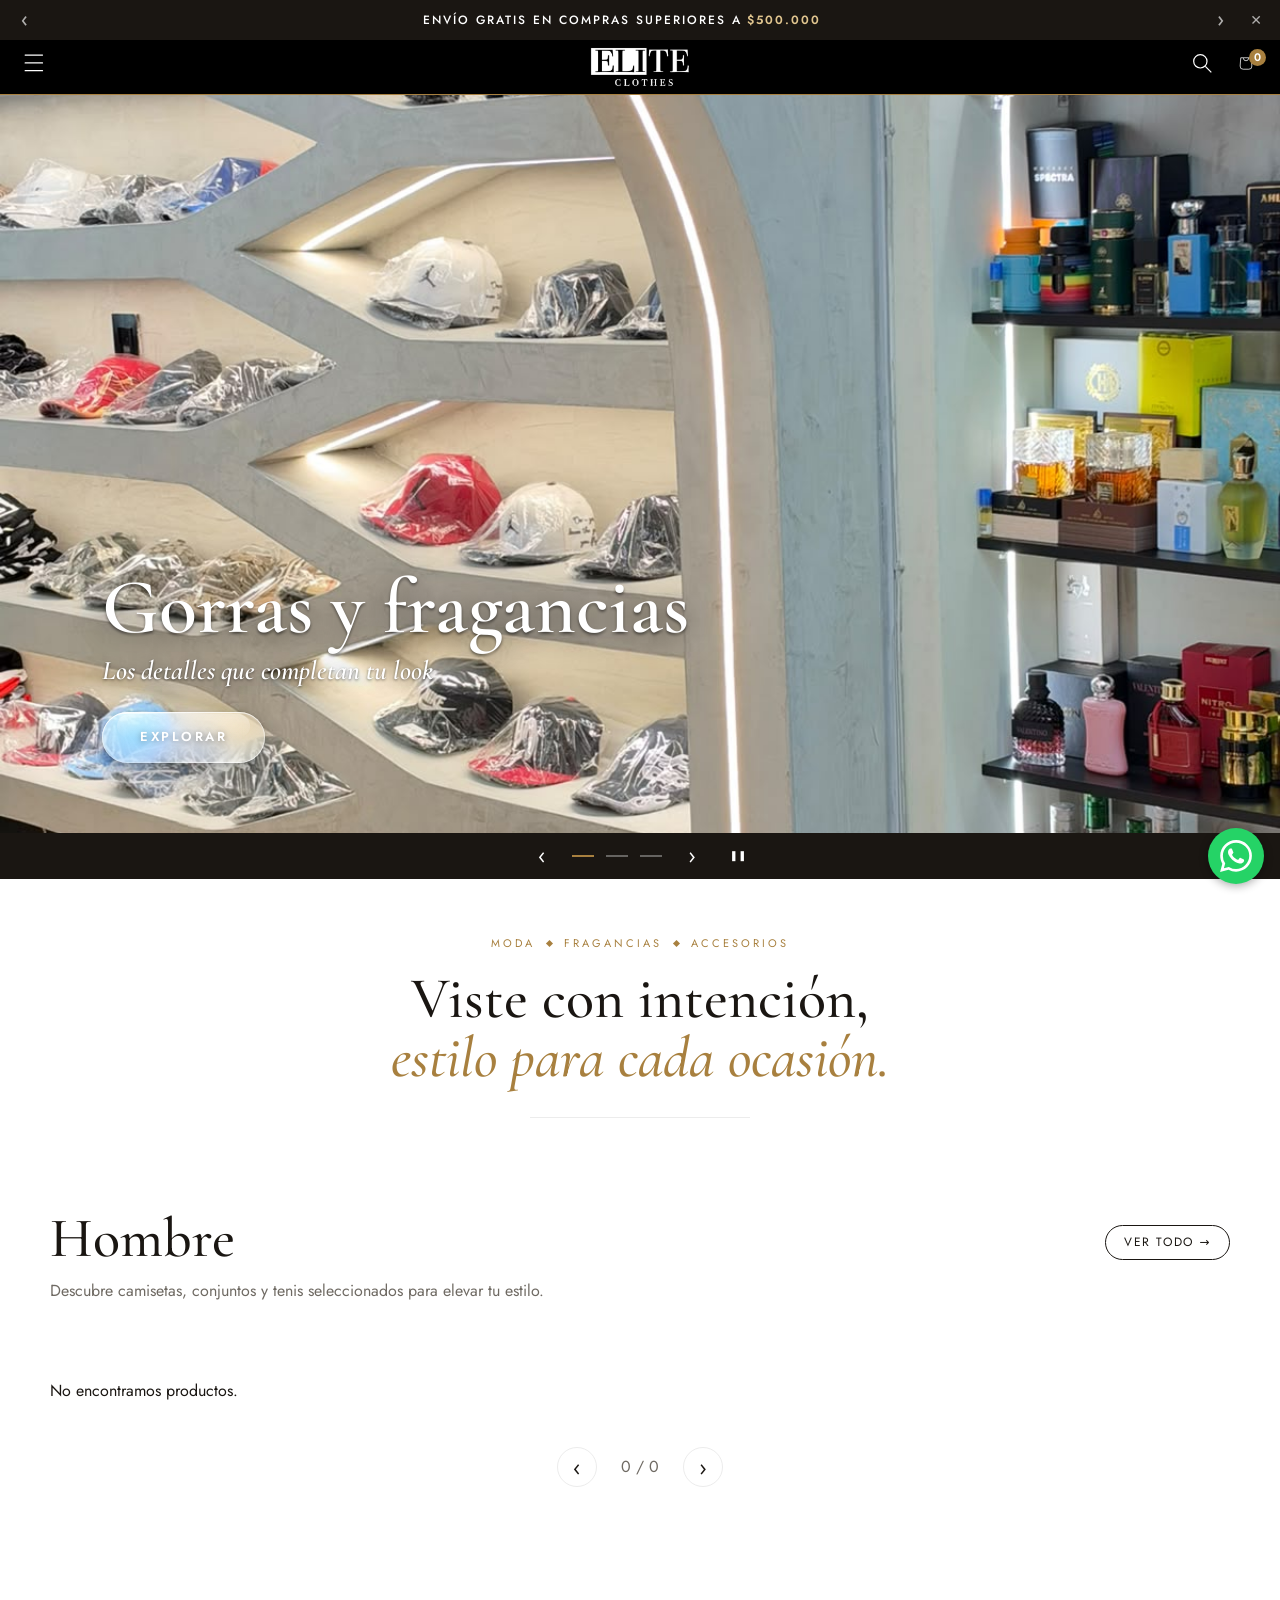
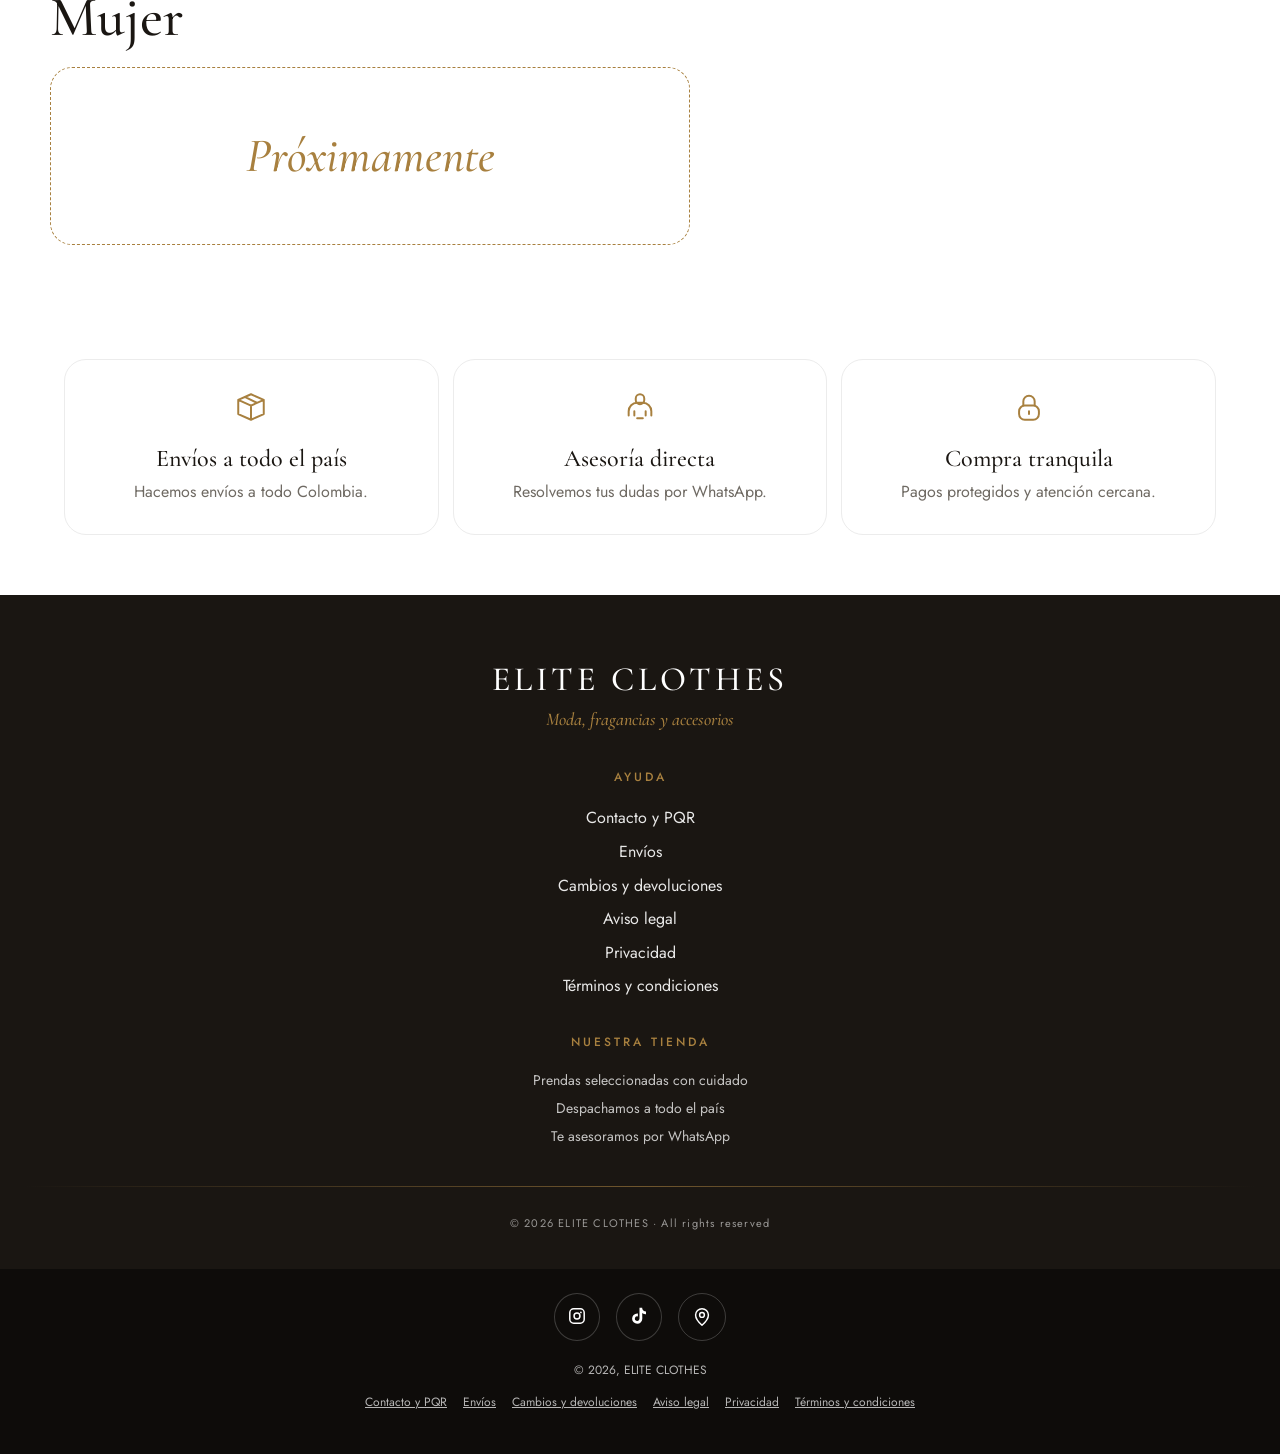
==== commit ad4119a6: "Add files via upload" ====
--- a/index.html
+++ b/index.html
@@ -2,6 +2,7 @@
 <html lang="es">
 <head>
 <meta charset="utf-8">
+<meta name="color-scheme" content="light">
 <meta name="viewport" content="width=device-width,initial-scale=1">
 <title>Elite Clothes</title><link rel="icon" href="img/logo.png"> <!-- EDITA AQUÍ: título de la pestaña -->
 <link rel="preconnect" href="https://fonts.googleapis.com">
@@ -73,6 +74,7 @@
 <script src="js/datos/banners.js"></script>
 <script src="js/datos/menu.js"></script>
 <script src="js/datos/productos-base.js"></script>
+<script src="js/datos/categorias.js"></script>
 <script src="js/datos/resenas.js"></script>
 <script src="js/datos/pagos.js"></script>
 <script src="js/datos/legal.js"></script>
--- a/css/base.css
+++ b/css/base.css
@@ -1,6 +1,7 @@
 /* VARIABLES DE COLOR Y FUENTES (aquí cambias el estilo de toda la página) y estilos generales */
 /* Para cambiar colores y fuentes edita SOLO el bloque :root */
 :root{
+  color-scheme:light;   /* evita que el navegador oscurezca o tiña la página */
   --fondo:#1a1612;      /* EDITA AQUÍ: color oscuro principal (pie, botones, detalles) */
   --encabezado:#000000; /* EDITA AQUÍ: barra superior (debe combinar con el fondo negro de tu logo) */
   --encabezado-texto:#ffffff;
@@ -20,3 +21,4 @@
 button{font:inherit;cursor:pointer;color:inherit}
 a{color:inherit}
 :focus-visible{outline:2px solid var(--acento);outline-offset:2px}
+html,body{background:#ffffff}
--- a/css/producto.css
+++ b/css/producto.css
@@ -2,7 +2,7 @@
 [hidden]{display:none!important}
 #producto{max-width:1180px;margin:auto;padding:clamp(28px,5vw,64px) 18px 64px}
 .gal{display:grid;grid-template-columns:1fr 1fr;gap:10px;margin:0}
-.gal img{width:100%;aspect-ratio:1/1;object-fit:cover;object-position:center;background:#f1f1f1;border-radius:8px}
+.gal img{width:100%;aspect-ratio:1/1;object-fit:cover;object-position:center;background:#ffffff;border-radius:8px}
 .mig{margin:16px 0 14px;font-size:11px;letter-spacing:1.5px;text-transform:uppercase;color:var(--suave)}.mig a{text-decoration:none}.mig a:hover{color:var(--acento)}
 .pm{font-size:11px;letter-spacing:2px;text-transform:uppercase;color:var(--acento)}
 .pt{margin:4px 0 10px;font:500 clamp(38px,6vw,56px)/1 var(--titulos)}
